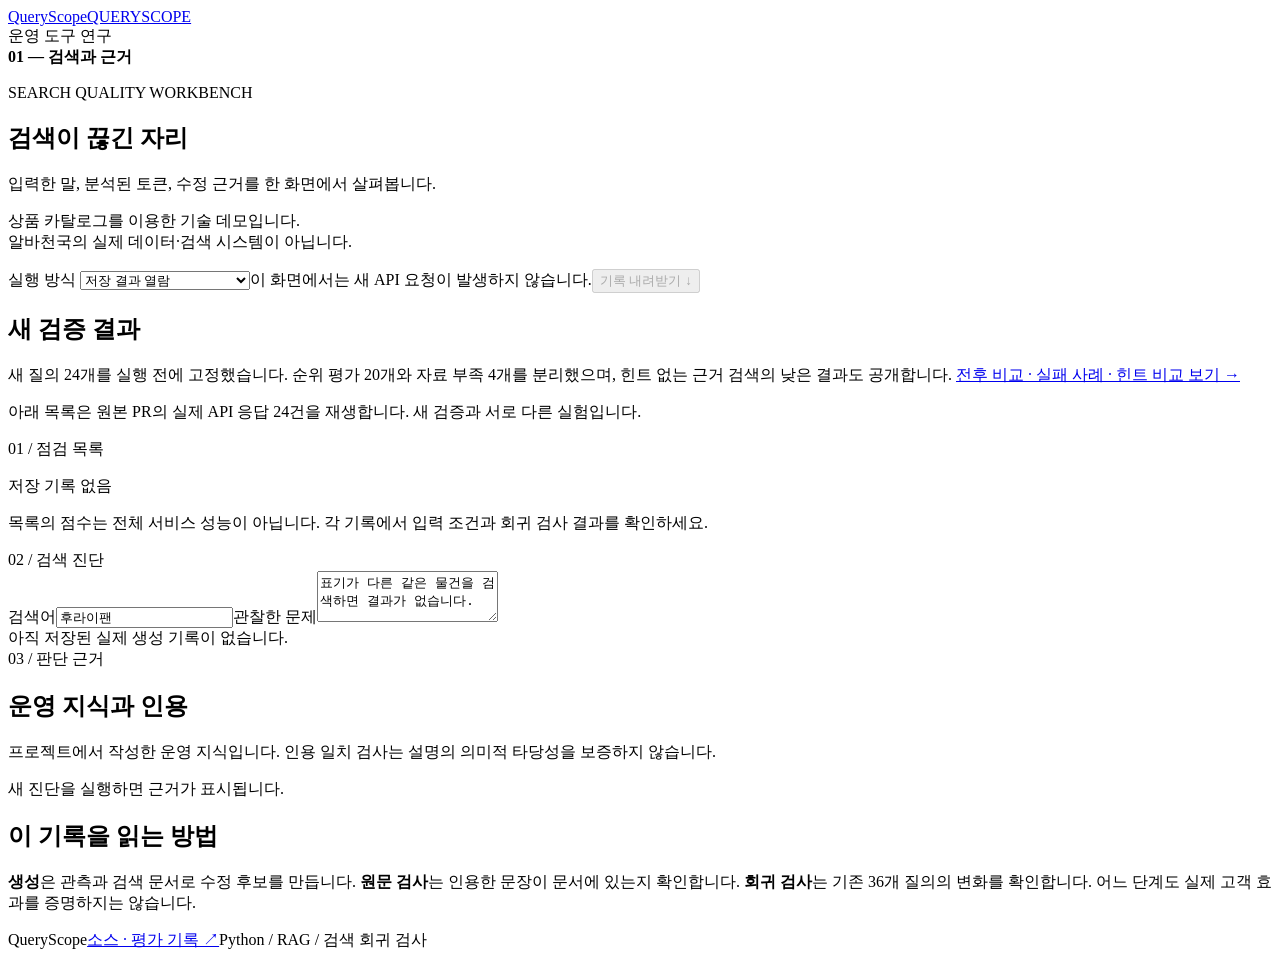
==== src/searchclinic/web/index.html @ fdcc45b9 "Report frozen evaluation failures and improvements with a clear QueryScope demo" ====
<!doctype html>
<html lang="ko"><head><meta charset="utf-8"><meta name="viewport" content="width=device-width,initial-scale=1"><title>QueryScope · 검색 진단과 근거</title><link rel="stylesheet" href="style.css"></head>
<body>
<header><a class="brand" href="./">QueryScope<span>QUERYSCOPE</span></a><div class="edition">운영 도구 연구<br><strong>01 — 검색과 근거</strong></div></header>
<main>
<section class="intro"><div><p class="eyebrow">SEARCH QUALITY WORKBENCH</p><h1>검색이 끊긴 자리</h1><p>입력한 말, 분석된 토큰, 수정 근거를 한 화면에서 살펴봅니다.</p></div><p class="scope">상품 카탈로그를 이용한 기술 데모입니다.<br>알바천국의 실제 데이터·검색 시스템이 아닙니다.</p></section>
<div class="toolbar"><label>실행 방식 <select id="mode"><option value="replay">저장 결과 열람</option><option value="live" disabled>새 API 생성 · 기본 비활성</option></select></label><span id="mode-note">이 화면에서는 새 API 요청이 발생하지 않습니다.</span><button id="download" disabled>기록 내려받기 ↓</button></div>
<section class="reading"><h2>새 검증 결과</h2><p>새 질의 24개를 실행 전에 고정했습니다. 순위 평가 20개와 자료 부족 4개를 분리했으며, 힌트 없는 근거 검색의 낮은 결과도 공개합니다. <a href="evaluation.html">전후 비교 · 실패 사례 · 힌트 비교 보기 →</a></p><p class="small">아래 목록은 원본 PR의 실제 API 응답 24건을 재생합니다. 새 검증과 서로 다른 실험입니다.</p></section><div class="workspace">
<aside><div class="section-label">01 / 점검 목록</div><div id="cases"><p>기록을 불러오는 중입니다.</p></div><p class="aside-note">목록의 점수는 전체 서비스 성능이 아닙니다. 각 기록에서 입력 조건과 회귀 검사 결과를 확인하세요.</p></aside>
<section class="inspection"><div class="section-label">02 / 검색 진단</div>
<form id="query-form"><label for="query">검색어</label><input id="query" value="후라이팬" maxlength="100" required><label for="problem">관찰한 문제</label><textarea id="problem" maxlength="500" rows="3">표기가 다른 같은 물건을 검색하면 결과가 없습니다.</textarea><div id="live-controls" hidden><label for="token">로컬 운영 토큰</label><input id="token" type="password" autocomplete="off" placeholder="서버에 설정한 CLINIC_LIVE_TOKEN"><p class="small">토큰은 저장하지 않습니다. API 키를 여기에 입력하지 마세요.</p><button type="submit" id="generate">근거 검색 · 설명 생성</button><button type="button" id="cancel" hidden>수신 취소</button></div></form>
<div id="status" role="status" aria-live="polite">저장 기록을 선택해 주세요.</div>
<div id="result" hidden><div class="result-heading"><h2>분석 결과</h2><span id="result-state"></span></div><dl><dt>형태소</dt><dd id="tokens"></dd><dt>검색 결과</dt><dd id="hits"></dd><dt>실행 조건</dt><dd id="metadata"></dd><dt>의미 타당성</dt><dd id="assessment">원인·인용의 지지 관계는 별도 검토가 필요합니다.</dd></dl><p id="summary" class="summary"></p><div id="patches"></div><div class="gate"><h2>수정안 검증</h2><p id="gate-text"></p><button id="apply" disabled>전체 평가셋으로 검사</button><p class="small">검사를 통과한 수정만 별도 세션에 반영합니다. 기본 검색 설정은 보존됩니다.</p></div></div>
</section>
<section class="sources"><div class="section-label">03 / 판단 근거</div><h2>운영 지식과 인용</h2><p class="small">프로젝트에서 작성한 운영 지식입니다. 인용 일치 검사는 설명의 의미적 타당성을 보증하지 않습니다.</p><div id="citations"><p class="empty">기록을 선택하면 인용문과 검색한 문서가 표시됩니다.</p></div></section>
</div>
<section class="reading"><h2>이 기록을 읽는 방법</h2><p><strong>생성</strong>은 관측과 검색 문서로 수정 후보를 만듭니다. <strong>원문 검사</strong>는 인용한 문장이 문서에 있는지 확인합니다. <strong>회귀 검사</strong>는 기존 36개 질의의 변화를 확인합니다. 어느 단계도 실제 고객 효과를 증명하지는 않습니다.</p></section>
</main><footer><span>QueryScope</span><a href="https://github.com/sokldjs554/queryscope">소스 · 평가 기록 ↗</a><span>Python / RAG / 검색 회귀 검사</span></footer><script src="app.js"></script></body></html>
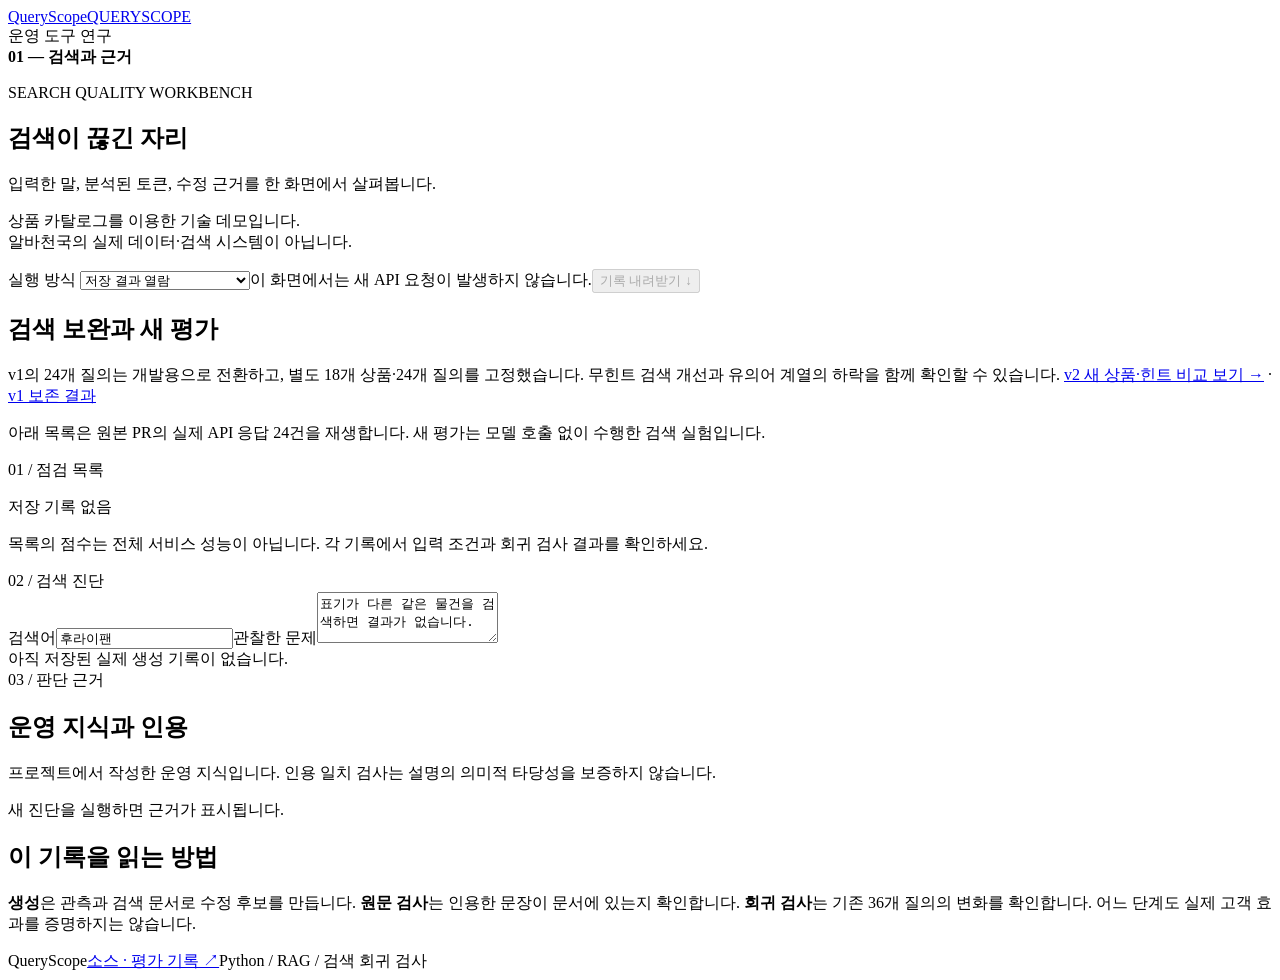
==== commit f20e1939: "Report frozen v2 results and regressions with paired demo and evidence-based application updates" ====
--- a/src/searchclinic/web/index.html
+++ b/src/searchclinic/web/index.html
@@ -5,7 +5,7 @@
 <main>
 <section class="intro"><div><p class="eyebrow">SEARCH QUALITY WORKBENCH</p><h1>검색이 끊긴 자리</h1><p>입력한 말, 분석된 토큰, 수정 근거를 한 화면에서 살펴봅니다.</p></div><p class="scope">상품 카탈로그를 이용한 기술 데모입니다.<br>알바천국의 실제 데이터·검색 시스템이 아닙니다.</p></section>
 <div class="toolbar"><label>실행 방식 <select id="mode"><option value="replay">저장 결과 열람</option><option value="live" disabled>새 API 생성 · 기본 비활성</option></select></label><span id="mode-note">이 화면에서는 새 API 요청이 발생하지 않습니다.</span><button id="download" disabled>기록 내려받기 ↓</button></div>
-<section class="reading"><h2>새 검증 결과</h2><p>새 질의 24개를 실행 전에 고정했습니다. 순위 평가 20개와 자료 부족 4개를 분리했으며, 힌트 없는 근거 검색의 낮은 결과도 공개합니다. <a href="evaluation.html">전후 비교 · 실패 사례 · 힌트 비교 보기 →</a></p><p class="small">아래 목록은 원본 PR의 실제 API 응답 24건을 재생합니다. 새 검증과 서로 다른 실험입니다.</p></section><div class="workspace">
+<section class="reading"><h2>검색 보완과 새 평가</h2><p>v1의 24개 질의는 개발용으로 전환하고, 별도 18개 상품·24개 질의를 고정했습니다. 무힌트 검색 개선과 유의어 계열의 하락을 함께 확인할 수 있습니다. <a href="evaluation-v2.html">v2 새 상품·힌트 비교 보기 →</a> · <a href="evaluation.html">v1 보존 결과</a></p><p class="small">아래 목록은 원본 PR의 실제 API 응답 24건을 재생합니다. 새 평가는 모델 호출 없이 수행한 검색 실험입니다.</p></section><div class="workspace">
 <aside><div class="section-label">01 / 점검 목록</div><div id="cases"><p>기록을 불러오는 중입니다.</p></div><p class="aside-note">목록의 점수는 전체 서비스 성능이 아닙니다. 각 기록에서 입력 조건과 회귀 검사 결과를 확인하세요.</p></aside>
 <section class="inspection"><div class="section-label">02 / 검색 진단</div>
 <form id="query-form"><label for="query">검색어</label><input id="query" value="후라이팬" maxlength="100" required><label for="problem">관찰한 문제</label><textarea id="problem" maxlength="500" rows="3">표기가 다른 같은 물건을 검색하면 결과가 없습니다.</textarea><div id="live-controls" hidden><label for="token">로컬 운영 토큰</label><input id="token" type="password" autocomplete="off" placeholder="서버에 설정한 CLINIC_LIVE_TOKEN"><p class="small">토큰은 저장하지 않습니다. API 키를 여기에 입력하지 마세요.</p><button type="submit" id="generate">근거 검색 · 설명 생성</button><button type="button" id="cancel" hidden>수신 취소</button></div></form>
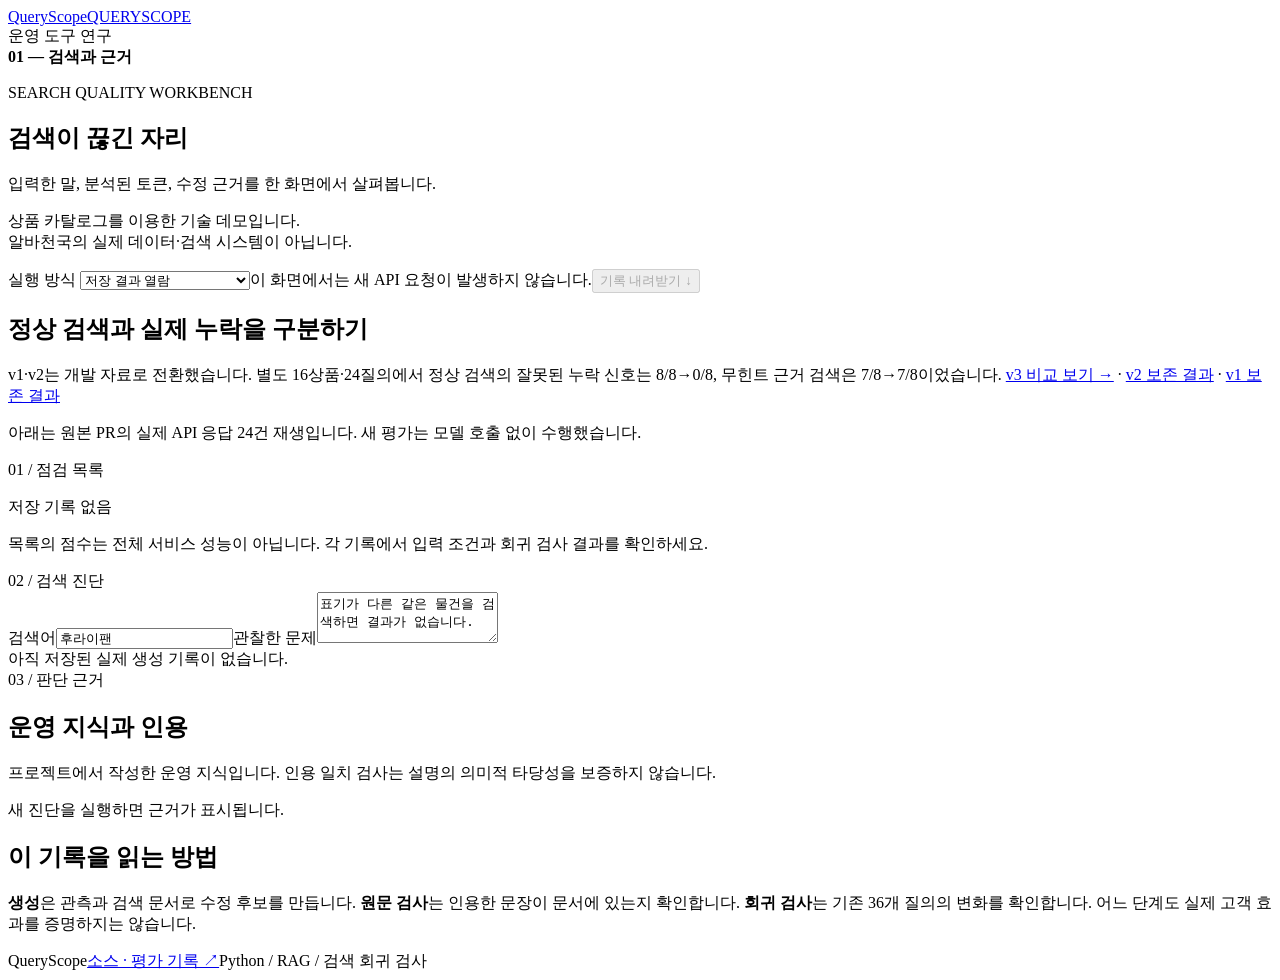
==== commit 080758a2: "docs: publish frozen v3 results and honest replay comparison" ====
--- a/src/searchclinic/web/index.html
+++ b/src/searchclinic/web/index.html
@@ -5,7 +5,7 @@
 <main>
 <section class="intro"><div><p class="eyebrow">SEARCH QUALITY WORKBENCH</p><h1>검색이 끊긴 자리</h1><p>입력한 말, 분석된 토큰, 수정 근거를 한 화면에서 살펴봅니다.</p></div><p class="scope">상품 카탈로그를 이용한 기술 데모입니다.<br>알바천국의 실제 데이터·검색 시스템이 아닙니다.</p></section>
 <div class="toolbar"><label>실행 방식 <select id="mode"><option value="replay">저장 결과 열람</option><option value="live" disabled>새 API 생성 · 기본 비활성</option></select></label><span id="mode-note">이 화면에서는 새 API 요청이 발생하지 않습니다.</span><button id="download" disabled>기록 내려받기 ↓</button></div>
-<section class="reading"><h2>검색 보완과 새 평가</h2><p>v1의 24개 질의는 개발용으로 전환하고, 별도 18개 상품·24개 질의를 고정했습니다. 무힌트 검색 개선과 유의어 계열의 하락을 함께 확인할 수 있습니다. <a href="evaluation-v2.html">v2 새 상품·힌트 비교 보기 →</a> · <a href="evaluation.html">v1 보존 결과</a></p><p class="small">아래 목록은 원본 PR의 실제 API 응답 24건을 재생합니다. 새 평가는 모델 호출 없이 수행한 검색 실험입니다.</p></section><div class="workspace">
+<section class="reading"><h2>정상 검색과 실제 누락을 구분하기</h2><p>v1·v2는 개발 자료로 전환했습니다. 별도 16상품·24질의에서 정상 검색의 잘못된 누락 신호는 8/8→0/8, 무힌트 근거 검색은 7/8→7/8이었습니다. <a href="evaluation-v3.html">v3 비교 보기 →</a> · <a href="evaluation-v2.html">v2 보존 결과</a> · <a href="evaluation.html">v1 보존 결과</a></p><p class="small">아래는 원본 PR의 실제 API 응답 24건 재생입니다. 새 평가는 모델 호출 없이 수행했습니다.</p></section><div class="workspace">
 <aside><div class="section-label">01 / 점검 목록</div><div id="cases"><p>기록을 불러오는 중입니다.</p></div><p class="aside-note">목록의 점수는 전체 서비스 성능이 아닙니다. 각 기록에서 입력 조건과 회귀 검사 결과를 확인하세요.</p></aside>
 <section class="inspection"><div class="section-label">02 / 검색 진단</div>
 <form id="query-form"><label for="query">검색어</label><input id="query" value="후라이팬" maxlength="100" required><label for="problem">관찰한 문제</label><textarea id="problem" maxlength="500" rows="3">표기가 다른 같은 물건을 검색하면 결과가 없습니다.</textarea><div id="live-controls" hidden><label for="token">로컬 운영 토큰</label><input id="token" type="password" autocomplete="off" placeholder="서버에 설정한 CLINIC_LIVE_TOKEN"><p class="small">토큰은 저장하지 않습니다. API 키를 여기에 입력하지 마세요.</p><button type="submit" id="generate">근거 검색 · 설명 생성</button><button type="button" id="cancel" hidden>수신 취소</button></div></form>
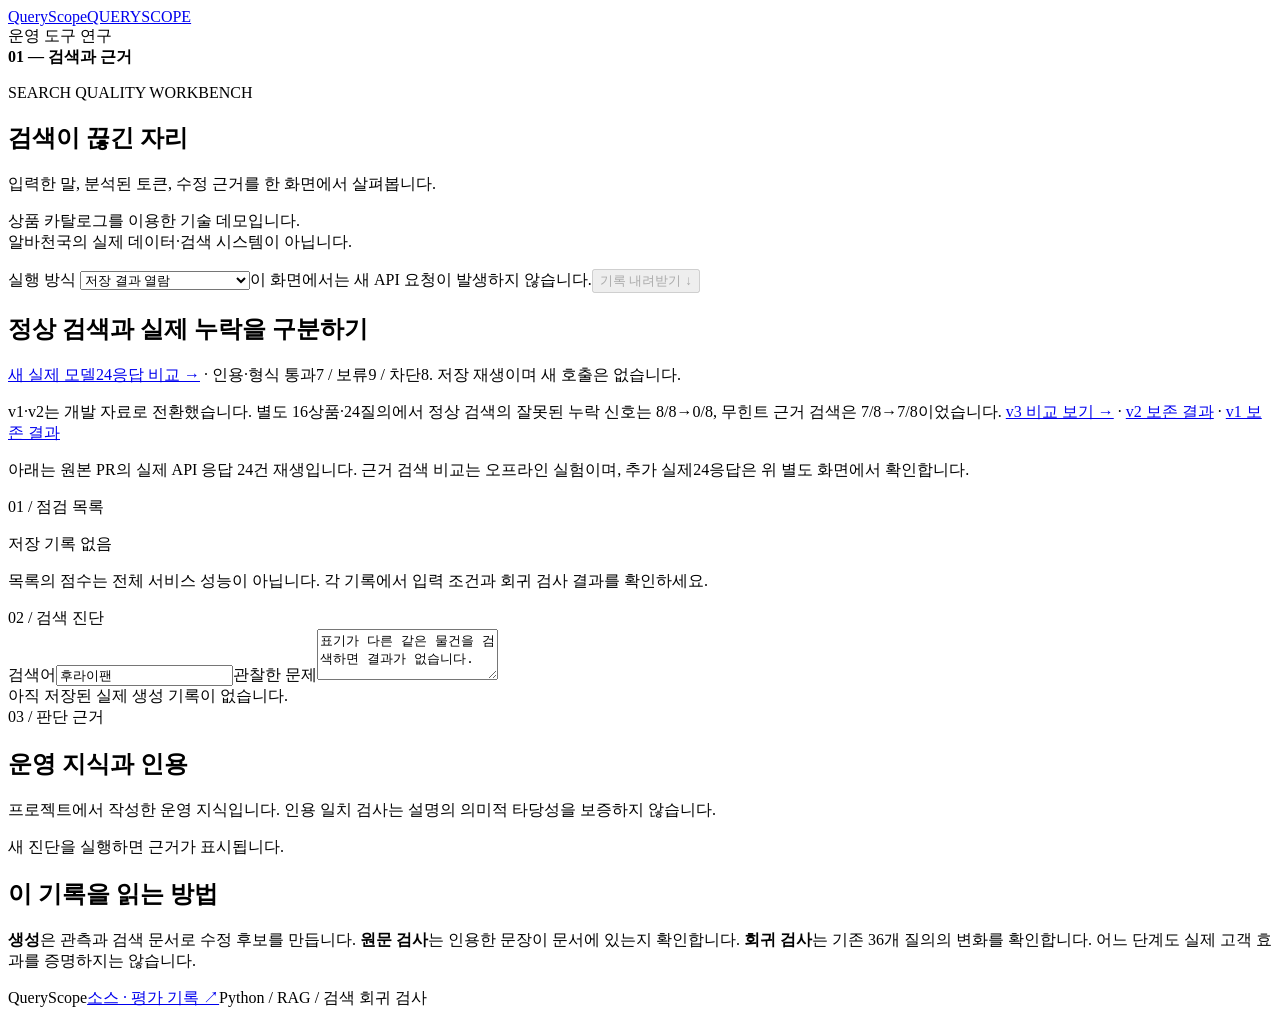
==== commit 46bfdfb9: "Report approved v3 actual responses, failures and paired replay without altering primary verdicts" ====
--- a/src/searchclinic/web/index.html
+++ b/src/searchclinic/web/index.html
@@ -5,7 +5,7 @@
 <main>
 <section class="intro"><div><p class="eyebrow">SEARCH QUALITY WORKBENCH</p><h1>검색이 끊긴 자리</h1><p>입력한 말, 분석된 토큰, 수정 근거를 한 화면에서 살펴봅니다.</p></div><p class="scope">상품 카탈로그를 이용한 기술 데모입니다.<br>알바천국의 실제 데이터·검색 시스템이 아닙니다.</p></section>
 <div class="toolbar"><label>실행 방식 <select id="mode"><option value="replay">저장 결과 열람</option><option value="live" disabled>새 API 생성 · 기본 비활성</option></select></label><span id="mode-note">이 화면에서는 새 API 요청이 발생하지 않습니다.</span><button id="download" disabled>기록 내려받기 ↓</button></div>
-<section class="reading"><h2>정상 검색과 실제 누락을 구분하기</h2><p>v1·v2는 개발 자료로 전환했습니다. 별도 16상품·24질의에서 정상 검색의 잘못된 누락 신호는 8/8→0/8, 무힌트 근거 검색은 7/8→7/8이었습니다. <a href="evaluation-v3.html">v3 비교 보기 →</a> · <a href="evaluation-v2.html">v2 보존 결과</a> · <a href="evaluation.html">v1 보존 결과</a></p><p class="small">아래는 원본 PR의 실제 API 응답 24건 재생입니다. 새 평가는 모델 호출 없이 수행했습니다.</p></section><div class="workspace">
+<section class="reading"><h2>정상 검색과 실제 누락을 구분하기</h2><p><a href="generation-v3.html">새 실제 모델24응답 비교 →</a> · 인용·형식 통과7 / 보류9 / 차단8. 저장 재생이며 새 호출은 없습니다.</p><p>v1·v2는 개발 자료로 전환했습니다. 별도 16상품·24질의에서 정상 검색의 잘못된 누락 신호는 8/8→0/8, 무힌트 근거 검색은 7/8→7/8이었습니다. <a href="evaluation-v3.html">v3 비교 보기 →</a> · <a href="evaluation-v2.html">v2 보존 결과</a> · <a href="evaluation.html">v1 보존 결과</a></p><p class="small">아래는 원본 PR의 실제 API 응답 24건 재생입니다. 근거 검색 비교는 오프라인 실험이며, 추가 실제24응답은 위 별도 화면에서 확인합니다.</p></section><div class="workspace">
 <aside><div class="section-label">01 / 점검 목록</div><div id="cases"><p>기록을 불러오는 중입니다.</p></div><p class="aside-note">목록의 점수는 전체 서비스 성능이 아닙니다. 각 기록에서 입력 조건과 회귀 검사 결과를 확인하세요.</p></aside>
 <section class="inspection"><div class="section-label">02 / 검색 진단</div>
 <form id="query-form"><label for="query">검색어</label><input id="query" value="후라이팬" maxlength="100" required><label for="problem">관찰한 문제</label><textarea id="problem" maxlength="500" rows="3">표기가 다른 같은 물건을 검색하면 결과가 없습니다.</textarea><div id="live-controls" hidden><label for="token">로컬 운영 토큰</label><input id="token" type="password" autocomplete="off" placeholder="서버에 설정한 CLINIC_LIVE_TOKEN"><p class="small">토큰은 저장하지 않습니다. API 키를 여기에 입력하지 마세요.</p><button type="submit" id="generate">근거 검색 · 설명 생성</button><button type="button" id="cancel" hidden>수신 취소</button></div></form>
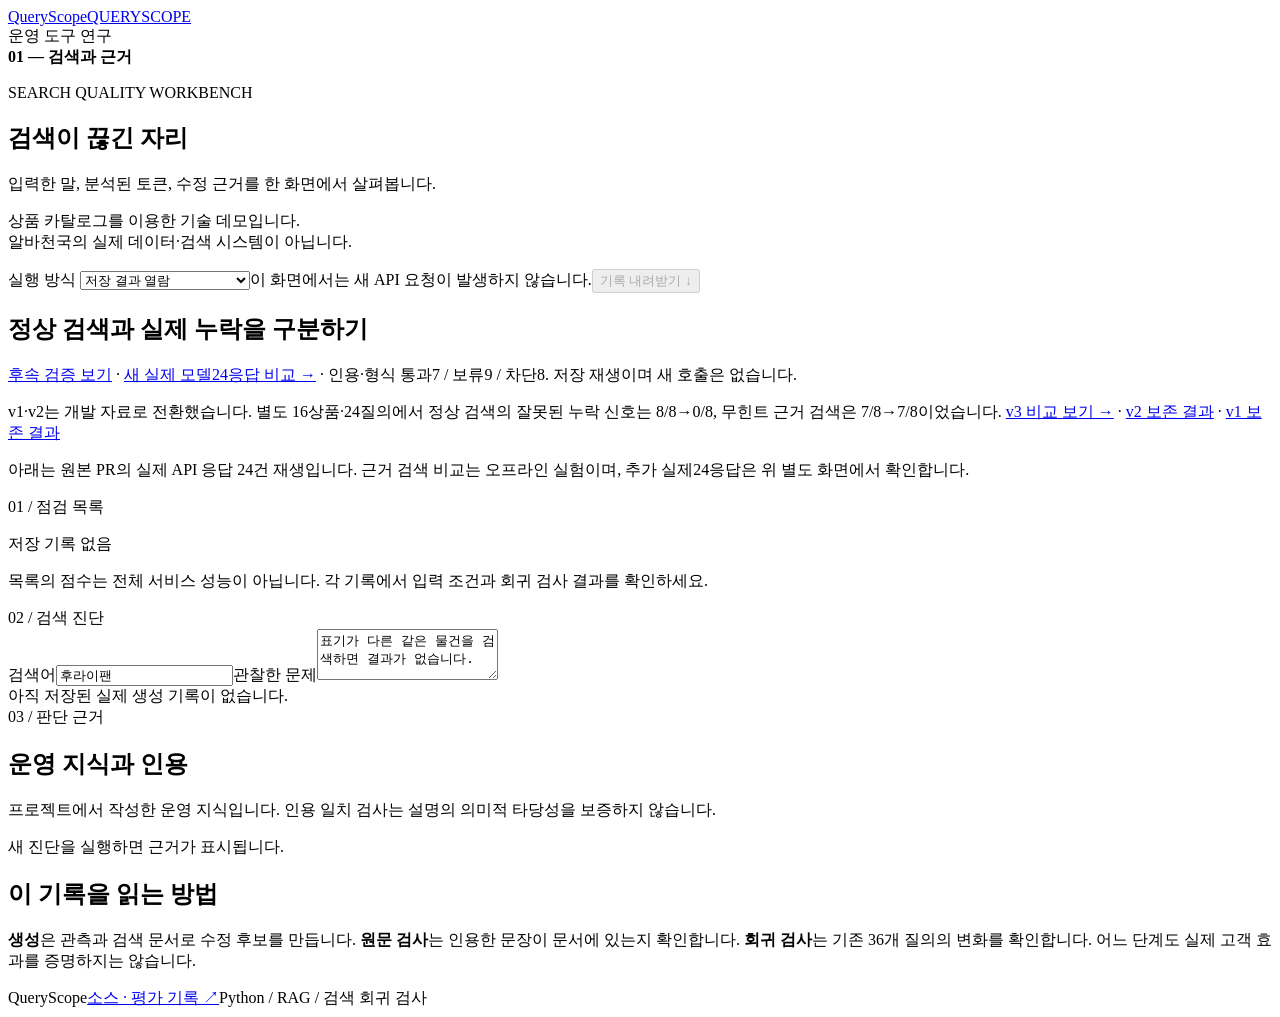
==== commit 829d478d: "feat: harden runtime evidence checks and refresh application materials" ====
--- a/src/searchclinic/web/index.html
+++ b/src/searchclinic/web/index.html
@@ -5,7 +5,7 @@
 <main>
 <section class="intro"><div><p class="eyebrow">SEARCH QUALITY WORKBENCH</p><h1>검색이 끊긴 자리</h1><p>입력한 말, 분석된 토큰, 수정 근거를 한 화면에서 살펴봅니다.</p></div><p class="scope">상품 카탈로그를 이용한 기술 데모입니다.<br>알바천국의 실제 데이터·검색 시스템이 아닙니다.</p></section>
 <div class="toolbar"><label>실행 방식 <select id="mode"><option value="replay">저장 결과 열람</option><option value="live" disabled>새 API 생성 · 기본 비활성</option></select></label><span id="mode-note">이 화면에서는 새 API 요청이 발생하지 않습니다.</span><button id="download" disabled>기록 내려받기 ↓</button></div>
-<section class="reading"><h2>정상 검색과 실제 누락을 구분하기</h2><p><a href="generation-v3.html">새 실제 모델24응답 비교 →</a> · 인용·형식 통과7 / 보류9 / 차단8. 저장 재생이며 새 호출은 없습니다.</p><p>v1·v2는 개발 자료로 전환했습니다. 별도 16상품·24질의에서 정상 검색의 잘못된 누락 신호는 8/8→0/8, 무힌트 근거 검색은 7/8→7/8이었습니다. <a href="evaluation-v3.html">v3 비교 보기 →</a> · <a href="evaluation-v2.html">v2 보존 결과</a> · <a href="evaluation.html">v1 보존 결과</a></p><p class="small">아래는 원본 PR의 실제 API 응답 24건 재생입니다. 근거 검색 비교는 오프라인 실험이며, 추가 실제24응답은 위 별도 화면에서 확인합니다.</p></section><div class="workspace">
+<section class="reading"><h2>정상 검색과 실제 누락을 구분하기</h2><p><a href="review-v4.html">후속 검증 보기</a> · <a href="generation-v3.html">새 실제 모델24응답 비교 →</a> · 인용·형식 통과7 / 보류9 / 차단8. 저장 재생이며 새 호출은 없습니다.</p><p>v1·v2는 개발 자료로 전환했습니다. 별도 16상품·24질의에서 정상 검색의 잘못된 누락 신호는 8/8→0/8, 무힌트 근거 검색은 7/8→7/8이었습니다. <a href="evaluation-v3.html">v3 비교 보기 →</a> · <a href="evaluation-v2.html">v2 보존 결과</a> · <a href="evaluation.html">v1 보존 결과</a></p><p class="small">아래는 원본 PR의 실제 API 응답 24건 재생입니다. 근거 검색 비교는 오프라인 실험이며, 추가 실제24응답은 위 별도 화면에서 확인합니다.</p></section><div class="workspace">
 <aside><div class="section-label">01 / 점검 목록</div><div id="cases"><p>기록을 불러오는 중입니다.</p></div><p class="aside-note">목록의 점수는 전체 서비스 성능이 아닙니다. 각 기록에서 입력 조건과 회귀 검사 결과를 확인하세요.</p></aside>
 <section class="inspection"><div class="section-label">02 / 검색 진단</div>
 <form id="query-form"><label for="query">검색어</label><input id="query" value="후라이팬" maxlength="100" required><label for="problem">관찰한 문제</label><textarea id="problem" maxlength="500" rows="3">표기가 다른 같은 물건을 검색하면 결과가 없습니다.</textarea><div id="live-controls" hidden><label for="token">로컬 운영 토큰</label><input id="token" type="password" autocomplete="off" placeholder="서버에 설정한 CLINIC_LIVE_TOKEN"><p class="small">토큰은 저장하지 않습니다. API 키를 여기에 입력하지 마세요.</p><button type="submit" id="generate">근거 검색 · 설명 생성</button><button type="button" id="cancel" hidden>수신 취소</button></div></form>
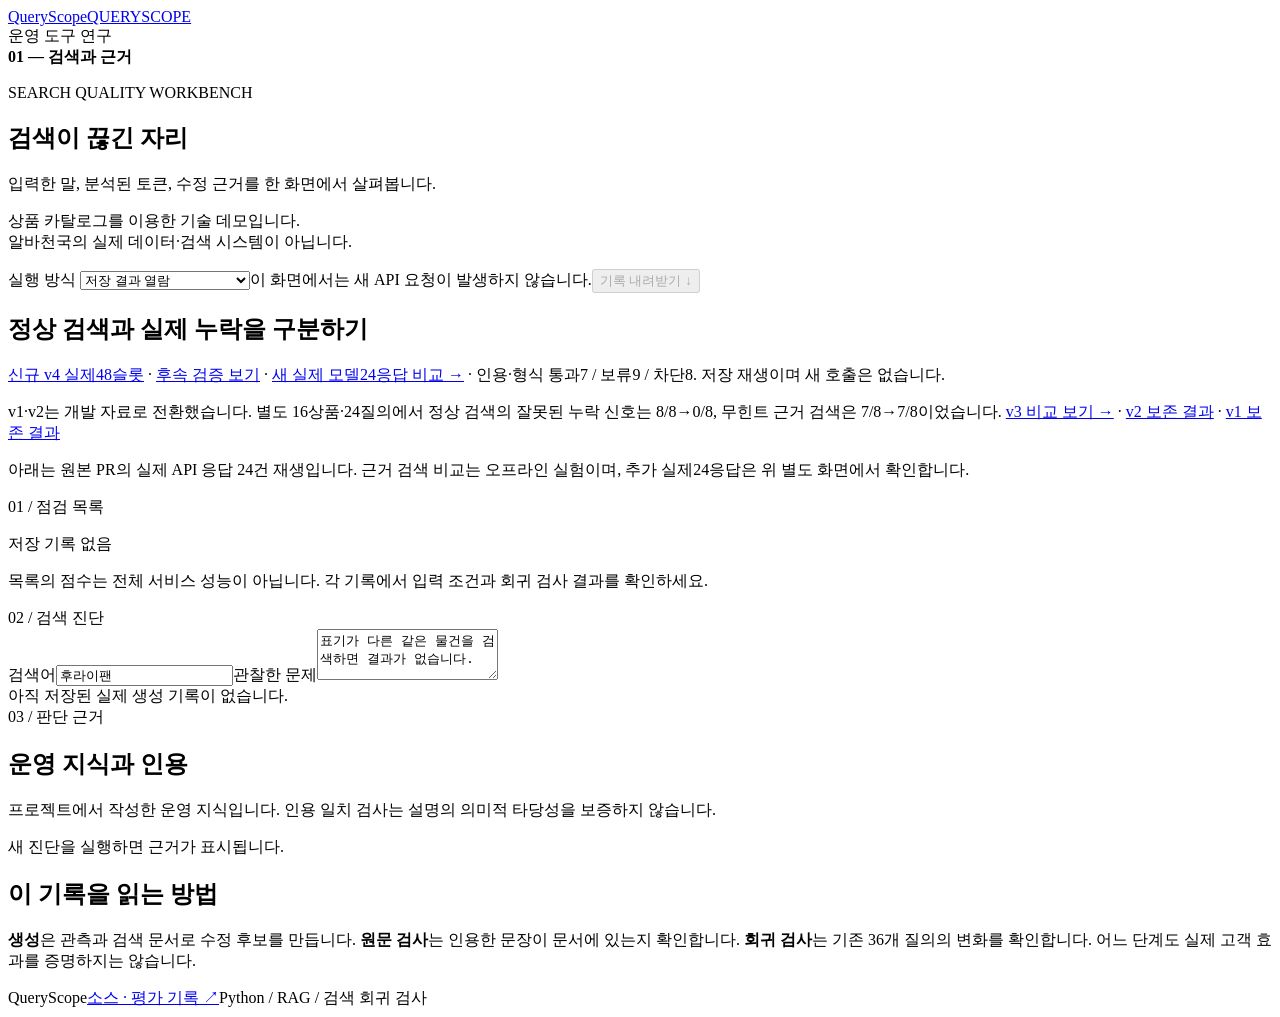
==== commit 68aec523: "Publish verified v4 actual evaluation and refreshed application documents Preserve all 48 actual res" ====
--- a/src/searchclinic/web/index.html
+++ b/src/searchclinic/web/index.html
@@ -5,7 +5,7 @@
 <main>
 <section class="intro"><div><p class="eyebrow">SEARCH QUALITY WORKBENCH</p><h1>검색이 끊긴 자리</h1><p>입력한 말, 분석된 토큰, 수정 근거를 한 화면에서 살펴봅니다.</p></div><p class="scope">상품 카탈로그를 이용한 기술 데모입니다.<br>알바천국의 실제 데이터·검색 시스템이 아닙니다.</p></section>
 <div class="toolbar"><label>실행 방식 <select id="mode"><option value="replay">저장 결과 열람</option><option value="live" disabled>새 API 생성 · 기본 비활성</option></select></label><span id="mode-note">이 화면에서는 새 API 요청이 발생하지 않습니다.</span><button id="download" disabled>기록 내려받기 ↓</button></div>
-<section class="reading"><h2>정상 검색과 실제 누락을 구분하기</h2><p><a href="review-v4.html">후속 검증 보기</a> · <a href="generation-v3.html">새 실제 모델24응답 비교 →</a> · 인용·형식 통과7 / 보류9 / 차단8. 저장 재생이며 새 호출은 없습니다.</p><p>v1·v2는 개발 자료로 전환했습니다. 별도 16상품·24질의에서 정상 검색의 잘못된 누락 신호는 8/8→0/8, 무힌트 근거 검색은 7/8→7/8이었습니다. <a href="evaluation-v3.html">v3 비교 보기 →</a> · <a href="evaluation-v2.html">v2 보존 결과</a> · <a href="evaluation.html">v1 보존 결과</a></p><p class="small">아래는 원본 PR의 실제 API 응답 24건 재생입니다. 근거 검색 비교는 오프라인 실험이며, 추가 실제24응답은 위 별도 화면에서 확인합니다.</p></section><div class="workspace">
+<section class="reading"><h2>정상 검색과 실제 누락을 구분하기</h2><p><a href="generation-v4.html">신규 v4 실제48슬롯</a> · <a href="review-v4.html">후속 검증 보기</a> · <a href="generation-v3.html">새 실제 모델24응답 비교 →</a> · 인용·형식 통과7 / 보류9 / 차단8. 저장 재생이며 새 호출은 없습니다.</p><p>v1·v2는 개발 자료로 전환했습니다. 별도 16상품·24질의에서 정상 검색의 잘못된 누락 신호는 8/8→0/8, 무힌트 근거 검색은 7/8→7/8이었습니다. <a href="evaluation-v3.html">v3 비교 보기 →</a> · <a href="evaluation-v2.html">v2 보존 결과</a> · <a href="evaluation.html">v1 보존 결과</a></p><p class="small">아래는 원본 PR의 실제 API 응답 24건 재생입니다. 근거 검색 비교는 오프라인 실험이며, 추가 실제24응답은 위 별도 화면에서 확인합니다.</p></section><div class="workspace">
 <aside><div class="section-label">01 / 점검 목록</div><div id="cases"><p>기록을 불러오는 중입니다.</p></div><p class="aside-note">목록의 점수는 전체 서비스 성능이 아닙니다. 각 기록에서 입력 조건과 회귀 검사 결과를 확인하세요.</p></aside>
 <section class="inspection"><div class="section-label">02 / 검색 진단</div>
 <form id="query-form"><label for="query">검색어</label><input id="query" value="후라이팬" maxlength="100" required><label for="problem">관찰한 문제</label><textarea id="problem" maxlength="500" rows="3">표기가 다른 같은 물건을 검색하면 결과가 없습니다.</textarea><div id="live-controls" hidden><label for="token">로컬 운영 토큰</label><input id="token" type="password" autocomplete="off" placeholder="서버에 설정한 CLINIC_LIVE_TOKEN"><p class="small">토큰은 저장하지 않습니다. API 키를 여기에 입력하지 마세요.</p><button type="submit" id="generate">근거 검색 · 설명 생성</button><button type="button" id="cancel" hidden>수신 취소</button></div></form>
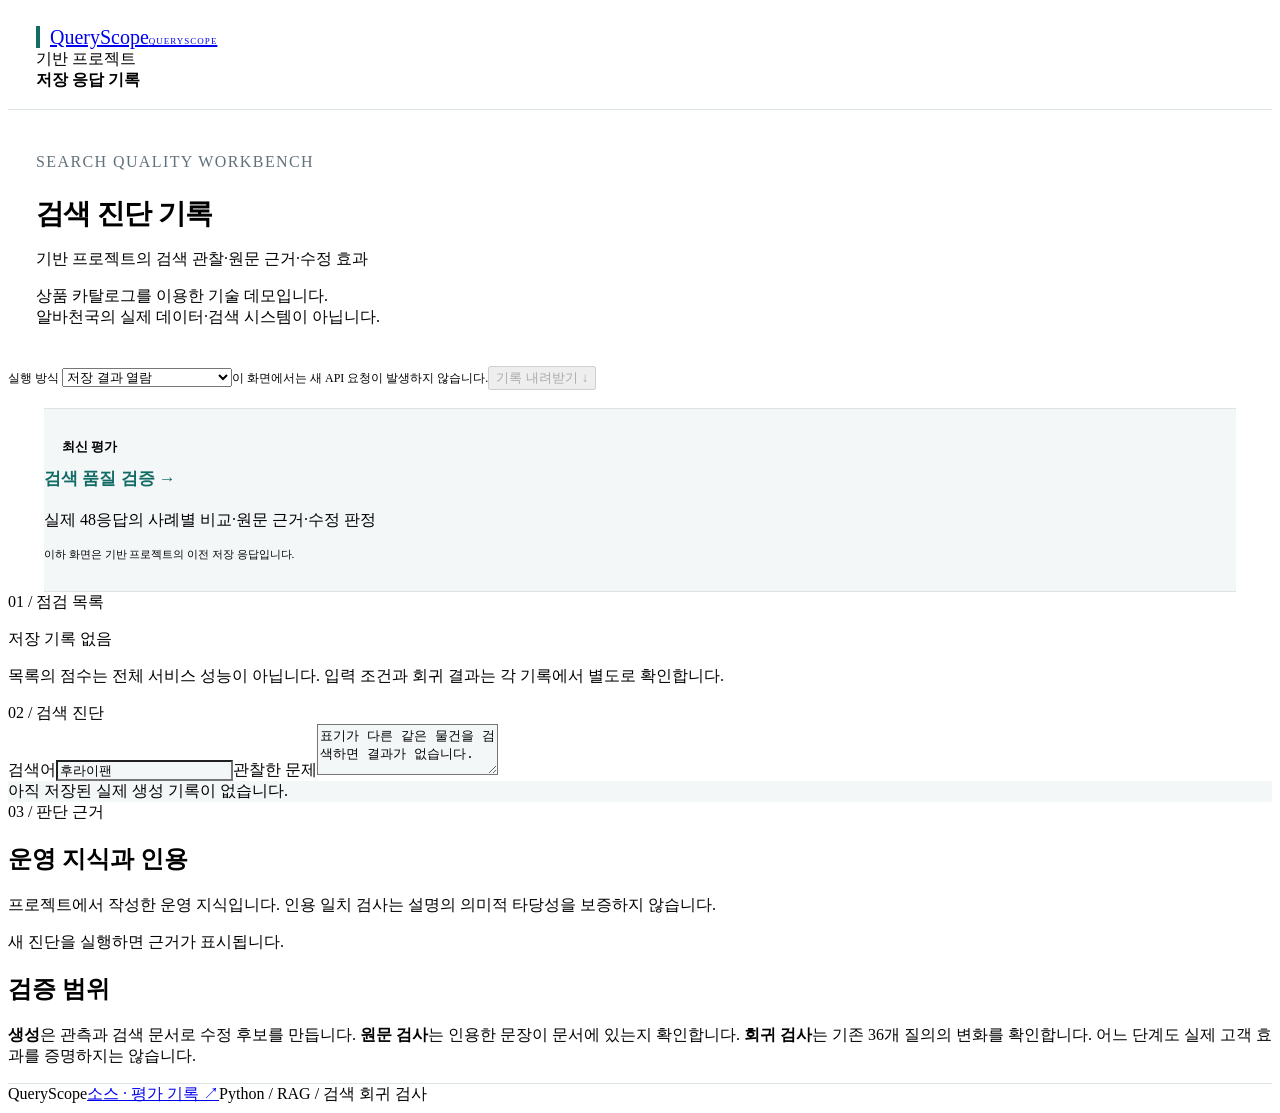
==== commit 674a15fe: "Redesign demo as a case-first search quality review workspace Replace conversational headings with n" ====
--- a/src/searchclinic/web/index.html
+++ b/src/searchclinic/web/index.html
@@ -1,18 +1,18 @@
 <!doctype html>
-<html lang="ko"><head><meta charset="utf-8"><meta name="viewport" content="width=device-width,initial-scale=1"><title>QueryScope · 검색 진단과 근거</title><link rel="stylesheet" href="style.css"></head>
+<html lang="ko"><head><meta charset="utf-8"><meta name="viewport" content="width=device-width,initial-scale=1"><title>검색 진단 기록 · QueryScope</title><link rel="stylesheet" href="style.css?v=20261029-1"><link rel="stylesheet" href="archive.css?v=20261029-1"></head>
 <body>
-<header><a class="brand" href="./">QueryScope<span>QUERYSCOPE</span></a><div class="edition">운영 도구 연구<br><strong>01 — 검색과 근거</strong></div></header>
+<header><a class="brand" href="generation-v4.html">QueryScope<span>QUERYSCOPE</span></a><div class="edition">기반 프로젝트<br><strong>저장 응답 기록</strong></div></header>
 <main>
-<section class="intro"><div><p class="eyebrow">SEARCH QUALITY WORKBENCH</p><h1>검색이 끊긴 자리</h1><p>입력한 말, 분석된 토큰, 수정 근거를 한 화면에서 살펴봅니다.</p></div><p class="scope">상품 카탈로그를 이용한 기술 데모입니다.<br>알바천국의 실제 데이터·검색 시스템이 아닙니다.</p></section>
+<section class="intro"><div><p class="eyebrow">SEARCH QUALITY WORKBENCH</p><h1>검색 진단 기록</h1><p>기반 프로젝트의 검색 관찰·원문 근거·수정 효과</p></div><p class="scope">상품 카탈로그를 이용한 기술 데모입니다.<br>알바천국의 실제 데이터·검색 시스템이 아닙니다.</p></section>
 <div class="toolbar"><label>실행 방식 <select id="mode"><option value="replay">저장 결과 열람</option><option value="live" disabled>새 API 생성 · 기본 비활성</option></select></label><span id="mode-note">이 화면에서는 새 API 요청이 발생하지 않습니다.</span><button id="download" disabled>기록 내려받기 ↓</button></div>
-<section class="reading"><h2>정상 검색과 실제 누락을 구분하기</h2><p><a href="generation-v4.html">신규 v4 실제48슬롯</a> · <a href="review-v4.html">후속 검증 보기</a> · <a href="generation-v3.html">새 실제 모델24응답 비교 →</a> · 인용·형식 통과7 / 보류9 / 차단8. 저장 재생이며 새 호출은 없습니다.</p><p>v1·v2는 개발 자료로 전환했습니다. 별도 16상품·24질의에서 정상 검색의 잘못된 누락 신호는 8/8→0/8, 무힌트 근거 검색은 7/8→7/8이었습니다. <a href="evaluation-v3.html">v3 비교 보기 →</a> · <a href="evaluation-v2.html">v2 보존 결과</a> · <a href="evaluation.html">v1 보존 결과</a></p><p class="small">아래는 원본 PR의 실제 API 응답 24건 재생입니다. 근거 검색 비교는 오프라인 실험이며, 추가 실제24응답은 위 별도 화면에서 확인합니다.</p></section><div class="workspace">
-<aside><div class="section-label">01 / 점검 목록</div><div id="cases"><p>기록을 불러오는 중입니다.</p></div><p class="aside-note">목록의 점수는 전체 서비스 성능이 아닙니다. 각 기록에서 입력 조건과 회귀 검사 결과를 확인하세요.</p></aside>
+<section class="reading current-entry"><h2>최신 평가</h2><div><a class="current-link" href="generation-v4.html">검색 품질 검증 →</a><p>실제 48응답의 사례별 비교·원문 근거·수정 판정</p><p class="small">이하 화면은 기반 프로젝트의 이전 저장 응답입니다.</p></div></section><div class="workspace">
+<aside><div class="section-label">01 / 점검 목록</div><div id="cases"><p>기록을 불러오는 중입니다.</p></div><p class="aside-note">목록의 점수는 전체 서비스 성능이 아닙니다. 입력 조건과 회귀 결과는 각 기록에서 별도로 확인합니다.</p></aside>
 <section class="inspection"><div class="section-label">02 / 검색 진단</div>
-<form id="query-form"><label for="query">검색어</label><input id="query" value="후라이팬" maxlength="100" required><label for="problem">관찰한 문제</label><textarea id="problem" maxlength="500" rows="3">표기가 다른 같은 물건을 검색하면 결과가 없습니다.</textarea><div id="live-controls" hidden><label for="token">로컬 운영 토큰</label><input id="token" type="password" autocomplete="off" placeholder="서버에 설정한 CLINIC_LIVE_TOKEN"><p class="small">토큰은 저장하지 않습니다. API 키를 여기에 입력하지 마세요.</p><button type="submit" id="generate">근거 검색 · 설명 생성</button><button type="button" id="cancel" hidden>수신 취소</button></div></form>
-<div id="status" role="status" aria-live="polite">저장 기록을 선택해 주세요.</div>
+<form id="query-form"><label for="query">검색어</label><input id="query" value="후라이팬" maxlength="100" required><label for="problem">관찰한 문제</label><textarea id="problem" maxlength="500" rows="3">표기가 다른 같은 물건을 검색하면 결과가 없습니다.</textarea><div id="live-controls" hidden><label for="token">로컬 운영 토큰</label><input id="token" type="password" autocomplete="off" placeholder="서버에 설정한 CLINIC_LIVE_TOKEN"><p class="small">로컬 운영 토큰 전용 · 토큰 저장 없음 · API 키 입력 금지</p><button type="submit" id="generate">근거 검색 · 설명 생성</button><button type="button" id="cancel" hidden>수신 취소</button></div></form>
+<div id="status" role="status" aria-live="polite">저장 기록 선택</div>
 <div id="result" hidden><div class="result-heading"><h2>분석 결과</h2><span id="result-state"></span></div><dl><dt>형태소</dt><dd id="tokens"></dd><dt>검색 결과</dt><dd id="hits"></dd><dt>실행 조건</dt><dd id="metadata"></dd><dt>의미 타당성</dt><dd id="assessment">원인·인용의 지지 관계는 별도 검토가 필요합니다.</dd></dl><p id="summary" class="summary"></p><div id="patches"></div><div class="gate"><h2>수정안 검증</h2><p id="gate-text"></p><button id="apply" disabled>전체 평가셋으로 검사</button><p class="small">검사를 통과한 수정만 별도 세션에 반영합니다. 기본 검색 설정은 보존됩니다.</p></div></div>
 </section>
 <section class="sources"><div class="section-label">03 / 판단 근거</div><h2>운영 지식과 인용</h2><p class="small">프로젝트에서 작성한 운영 지식입니다. 인용 일치 검사는 설명의 의미적 타당성을 보증하지 않습니다.</p><div id="citations"><p class="empty">기록을 선택하면 인용문과 검색한 문서가 표시됩니다.</p></div></section>
 </div>
-<section class="reading"><h2>이 기록을 읽는 방법</h2><p><strong>생성</strong>은 관측과 검색 문서로 수정 후보를 만듭니다. <strong>원문 검사</strong>는 인용한 문장이 문서에 있는지 확인합니다. <strong>회귀 검사</strong>는 기존 36개 질의의 변화를 확인합니다. 어느 단계도 실제 고객 효과를 증명하지는 않습니다.</p></section>
+<section class="reading"><h2>검증 범위</h2><p><strong>생성</strong>은 관측과 검색 문서로 수정 후보를 만듭니다. <strong>원문 검사</strong>는 인용한 문장이 문서에 있는지 확인합니다. <strong>회귀 검사</strong>는 기존 36개 질의의 변화를 확인합니다. 어느 단계도 실제 고객 효과를 증명하지는 않습니다.</p></section>
 </main><footer><span>QueryScope</span><a href="https://github.com/sokldjs554/queryscope">소스 · 평가 기록 ↗</a><span>Python / RAG / 검색 회귀 검사</span></footer><script src="app.js"></script></body></html>
--- a/src/searchclinic/web/archive.css
+++ b/src/searchclinic/web/archive.css
@@ -0,0 +1,13 @@
+/* 2026-10-29: compact archive styling; replay/API DOM contracts unchanged. */
+:root{--ink:#1e2c35;--muted:#61717b;--line:#dce3e7;--paper:#fff;--accent:#126c65}
+html body header{padding:18px 28px;border-bottom:1px solid var(--line)}
+html body .brand{font-size:20px;border-left:4px solid var(--accent);padding-left:10px}.brand span{letter-spacing:1px;font-size:9px}
+html body h1{font-size:28px;letter-spacing:-.7px;line-height:1.4;margin-bottom:10px}
+html body .intro{padding:27px 28px 22px}.eyebrow{color:var(--muted);letter-spacing:1.4px}
+html body .evaluation h2,html body .review h2{font-size:17px}.evaluation>p,.review>p{font-size:13px;color:var(--muted)}
+html body .notice,html body #status{background:#f4f7f8}input:read-only,textarea:read-only{background:#f4f7f8}
+html body #cases button[aria-pressed=true]{background:#e3eeeb}.toolbar{font-size:12px}
+html body .evaluation nav,html body .review nav{gap:18px;font-size:12px;padding-block:12px;border-block:1px solid var(--line)}
+html body footer{border-top:1px solid var(--line)}.current-entry{background:#f4f7f8;border-block:1px solid var(--line);margin:18px 36px 0;padding:18px 0;grid-template-columns:196px 1fr}.current-entry h2{font-size:13px;padding-left:18px}.current-link{display:inline-block;color:var(--accent);font-size:17px;font-weight:650;text-decoration:none;margin-bottom:4px}.current-entry .small{margin-top:7px;font-size:11px}
+html body .evaluation,html body .review{padding-top:25px}
+@media(max-width:650px){html body header{padding:16px 20px}html body h1{font-size:25px}html body .intro{padding:24px 20px}.current-entry{margin-inline:20px;padding:16px}.current-entry h2{padding-left:0}.current-entry p{margin-top:6px}}
